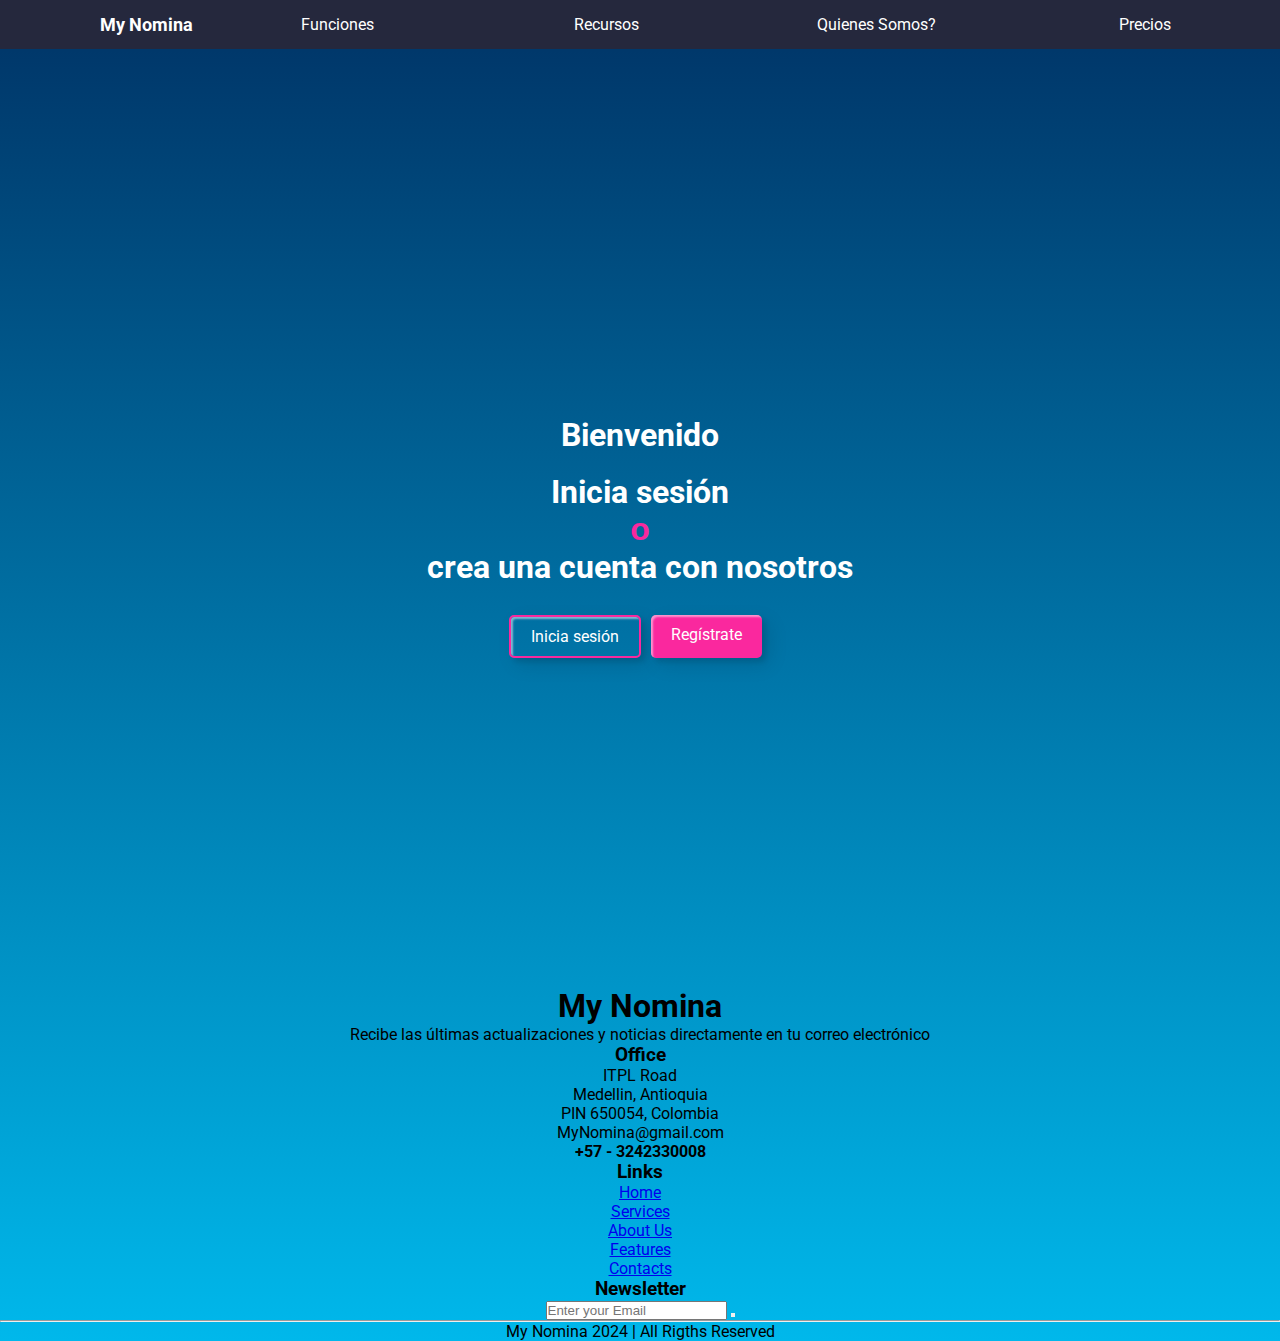
==== index.html @ 73572623 "Anderson" ====
<!DOCTYPE html>
<html>

<head>
  <meta charset="utf-8">
  <title>Bienvenido a Mynomina</title>
  <link href="https://fonts.googleapis.com/css?family=Roboto" rel="stylesheet">
  <script src="https://kit.fontawesome.com/162e2e5f40.js"></script>
  <link rel="stylesheet" href="CSS/styleIndex.css">
  <link rel="stylesheet" href="CSS/calc.css">
  <link rel="stylesheet" href="CSS/footer.css">
  <link rel="stylesheet" href="precios.css">
  
  
</head>

<body>
  <div id="menuContainer" class="menu-container"></div>

  <!-- Start Navigation Bar -->
  <nav class="navbar js-navbar">
    <ul class="menu">
      <div class="logo-container">
        <img class="logoM" src="./imagenes/moneda.png" alt="">
        <p class="text-logo">My Nomina</p>
      </div>
      <li>
        <a class="hasDropdown" href="#">Funciones <i class="fa fa-angle-down"></i></a>

        <ul class="container">
          <div class="container__list">
            <div class="container__listItem">
              <div>Nómina y Seguridad Social</div>
            </div>
            <div class="container__listItem">
              <div>Vinculación</div>
            </div>
            <div class="container__listItem">
              <div>Bienestar Financiero</div>
            </div>
          </div>
        </ul>
      </li>
      <li>
        <a class="hasDropdown" href="#">Recursos<i class="fa fa-angle-down"></i></a>
        <ul class="container has-multi">
          <div class="container__list container__list-multi">
            <div class="container__listItem">
              <div>Blog</div>
            </div>
            <div class="container__listItem">
              <div>Blibioteca</div>
            </div>
            <div class="container__listItem">
              <div>Centro de ayuda</div>
            </div>
        </ul>
      </li>
      <li>
        <a href="quienes_somos.html">Quienes Somos?</a>
      </li>
      <li>
        <a href="index2.html">Precios</a>
      </li>
    </ul>
  </nav>

  <!-- End Navigation Bar -->

  




    <br>
    <br>
    

    <div id="container">
      <h1 class="msjBienvenido">Bienvenido</h1>
      <br>
      <h1 class="msjBienvenido">Inicia sesión</h1>
      <h1 class="msjBienvenido2"> o </h1>
      <h1 class="msjBienvenido">crea una cuenta con nosotros</h1>
      <br>
      <div id="containerBut">
        <a class="link-1" href="./Modelo/login.php">Inicia sesión</a>
        <a class="link-2" href="./Modelo/registro.php">Regístrate</a>

      </div>
    </div>

    <footer>
      <div class="row">
        <div class="col">
          <h1 class="logo2">My Nomina</h1>
          <p>Recibe las últimas actualizaciones y noticias directamente en tu correo electrónico</p>
        </div>
        <div class="col">
          <h3>Office <div class="underline"><span></span></div>
          </h3>
          <p>ITPL Road</p>
          <p>Medellin, Antioquia</p>
          <p>PIN 650054, Colombia</p>
          <p class="email-id">MyNomina@gmail.com</p>
          <h4>+57 - 3242330008</h4>
        </div>
        <div class="col">
          <h3>Links <div class="underline"><span></span></div>
          </h3>
          <ul>
            <li><a href="#">Home</a></li>
            <li><a href="#">Services</a></li>
            <li><a href="#">About Us</a></li>
            <li><a href="#">Features</a></li>
            <li><a href="#">Contacts</a></li>
          </ul>
        </div>
        <div class="col">
          <h3>Newsletter <div class="underline"><span></span></div>
          </h3>
          <form action="">
            <i class="fa-regular fa-envelope"></i>
            <input type="email" placeholder="Enter your Email" required>
            <button type="submit"><i class="fa-solid fa-arrow-right"></i></button>
          </form>
          <div class="social-icons">
            <i class="fa-brands fa-facebook-f"></i>
            <i class="fa-brands fa-twitter"></i>
            <i class="fa-brands fa-whatsapp"></i>
            <i class="fa-brands fa-pinterest"></i>
          </div>
        </div>
      </div>
      <hr>
      <p class="cop">My Nomina 2024 | All Rigths Reserved</p>
    </footer>
  
</body>
<script src="JS/script.js"></script>

</html>
---- CSS/styleIndex.css ----
/* Global Styles */
* {
  margin: 0;
  padding: 0;
  box-sizing: border-box;
}
body {
  margin: 0;
  padding: 0;
  font-family: 'Roboto', sans-serif;
  text-align: center;
  background: linear-gradient(to bottom, #003366, #00b8eb);
}

/* Input Forms */
input[type="text"], input[type="password"] {
  outline: none;
  padding: 20px;
  display: block;
  width: 300px;
  border-radius: 3px;
  border: 1px solid #eee;
  margin: 20px auto;
}
input[type="submit"] {
  padding: 10px;
  color: #fff;
  background: #0098cb;
  width: 320px;
  margin: 20px auto;
  margin-top: 0;
  border: 0;
  border-radius: 3px;
  cursor: pointer;
}
input[type="submit"]:hover {
  background-color: #00b8eb;
}

/* Header */
header {
  border-bottom: 2px solid #eee;
  padding: 20px 0;
  margin-bottom: 10px;
  width: 100%;
  text-align: center;
}
header a {
  text-decoration: none;
  color: #333;
}

/* Mensaje de Bienvenido */
#container {
  display: flex;
  flex-direction: column;
  justify-content: center;
  align-items: center;
  height: 100vh;
  text-align: center;
}
#container .msjBienvenido .msjBienvenido2 {
  font-size: 2rem;
  font-family: "Arial", sans-serif;
}
.msjBienvenido {
  color: #fff;
  font-weight: bold;
}
.msjBienvenido2 {
  font-size: 2rem;
  font-family: "Arial", sans-serif;
  color: #FA289E;
}

/* Botones */
.link-1, .link-2 {
  display: inline-block;
  padding: 10px 20px;
  text-decoration: none;
  border-radius: 5px;
  margin-top: 10px;
  margin-right: 10px;
  box-shadow: inset 2px 2px 2px 0px rgba(255,255,255,.5),
              7px 7px 20px 0px rgba(0,0,0,.1),
              4px 4px 5px 0px rgba(0,0,0,.1);
  outline: none;
}

.link-1 {
  background-color: transparent;
  color: #fff;
  border: 2px solid #FA289E;
}
.link-1:hover {
  background-color: #FA289E;
}

.link-2 {
  background-color: #FA289E;
  border-color: #FA289E;
  color: #fff;
}
.link-2:hover {
  background-color: transparent;
  border: 2px solid #FA289E;
}

#containerBut {
  display: flex;
  justify-content: center;
}

/* Responsive Mensaje Bienvenido y Botones */
@media screen and (max-width: 768px) {
  #container {
    padding: 10px;
    padding-top: 300px;
  }
  .msjBienvenido, .msjBienvenido2 {
    font-size: 1.5rem;
  }
  .link-1, .link-2 {
    margin-bottom: 10px;
  }
}

/* Navbar */
.logo-container {
  display: flex;
  align-items: center;
  margin-top: 0;
}
.logoM {
  width: 80px;
  height: auto;
}
.text-logo {
  font-size: 18px;
  font-weight: bold;
  color: #fff;
  margin-right: 10px;
}

.menu {
  display: flex;
  align-items: center;
  list-style: none;
  margin-left: 20px;
}

.menu li {
  margin-right: 10px;
  margin-left: 10px;
}

.menu a {
  padding: 10px 5px;
  color: #fff;
  text-decoration: none;
}

.navbar {
  width: 100%;
  background-color: #25283d;
  color: #fff;
  top: 0;
  margin: 0;
  padding-top: 0;
}

.navbar .menu {
  display: flex;
  position: relative;
}

.navbar .menu li {
  display: flex;
  flex: 1;
  text-align: center;
  transition: background-color .5s ease;
}

.navbar .menu a {
  display: inline-flex;
  flex: 1;
  justify-content: center;
  padding: 15px;
}

.navbar .menu li:hover {
  background-color: #FA289E;
}

.navbar .menu li:hover .container {
  display: flex;
}

a.hasDropdown:after {
  position: absolute;
  bottom: -16px;
  left: 50%;
  width: 0;
  height: 0;
  transform: translateX(-50%);
  border: 8px solid transparent;
  border-top-color: #25283d;
}

li:hover a.hasDropdown:after {
  content: '';
  border-top-color: #FA289E;
}

/* Single Section Menu */
.container {
  position: absolute;
  z-index: 1;
  top: 100%;
  right: 0;
  left: 0;
  display: none;
  background-color: #fff;
  box-shadow: 0 2px 0 rgba(0, 0, 0, 0.06);
  width: 100%;
  box-sizing: border-box;
  text-align: left;
}

.container__list {
  display: flex;
  padding: 20px;
  flex-wrap: nowrap;  /* Prevent wrapping */
  flex: 1;
}

.container__listItem {
  padding: 10px 30px;
  white-space: nowrap;
  text-overflow: ellipsis;
  overflow: hidden;
  flex: 1;
}

.container__listItem > div {
  cursor: pointer;
  white-space: nowrap;
  text-decoration: none;
  color: #FA289E;
  text-overflow: ellipsis;
}

/* Multiple Section Menu */
.container.has-multi .container__list {
  flex-wrap: nowrap;  /* Prevent wrapping */
}
.container.has-multi .container__listItem {
  flex-basis: auto;
  flex: 1;
}
.container.has-multi .container__list:not(:last-child) {
  border-right: solid 1px #f3f3f3;
}

/* Responsive Menu */
@media only screen and (max-width: 768px) {
  .navbar {
    position: fixed;
    top: 0;
    left: 0;
    width: 100%;
    background-color: #25283d;
    z-index: 1000;
    transition: top 0.3s ease;
  }

  .menu {
    display: flex;
    flex-direction: column;
  }

  .menu li {
    width: 100%;
  }

  .menu a {
    display: block;
    padding: 20px 0;
    text-align: center;
    color: #fff;
  }

  .menu .container {
    position: static;
    display: none;
    flex-direction: column;
    max-height: 0;
    overflow: hidden;
    transition: max-height 0.3s ease;
  }

  .container--is-visible {
    display: flex;
    max-height: 1000px;
  }

  .container__list {
    flex-direction: column;
    flex-wrap: nowrap;
    justify-content: center;
  }

  .container__listItem {
    flex: 0 0 auto;
  }
}
---- CSS/calc.css ----
.calc {
  display: flex;
  position: fixed;
  justify-content: center;
  /* Centra horizontalmente */
  align-items: center;
  /* Centra verticalmente */
  flex-direction: column;
  /* Alinea los elementos en columna */
  border: 1px solid #ccc;
  /* Agrega un borde */
  border-radius: 10px;
  /* Agrega bordes redondeados */
  max-width: 300px;
  /* Define un ancho máximo */
  margin-top: 10px;
  padding-top: 5px;
  margin-left: 42%;
  font-weight: bold;
  box-shadow: 5px 5px 10px rgba(0, 0, 0, 0.5);
}
.calk{
  display: flex;
  justify-content: center;
  margin-bottom: 20px;
  margin-left: 50px;
}
#formulario {
  background-color: #f2f2f2;
  padding: 20px 40px;
  border-radius: 10px;
  width: 290px;
  box-shadow: 0 0 10px rgba(0, 0, 0, 0.1);
}

label {
  display: block;
}

.calc input[type="date"],
.calc input[type="number"] {
  width: 100%;
  /* Ocupa todo el ancho disponible */
  margin-bottom: 5px;
  /* Agrega espacio inferior */
  padding: 2px;
  /* Agrega relleno */
  border-radius: 5px;
  /* Agrega bordes redondeados */
  border: 1px solid #ccc;
  /* Agrega un borde */
}

.btn-cal {
  display: flex;
  align-items: center;
  /*centra horizontalmente*/
  padding: 10px 20px;
  /* Ajusta el relleno */
  border: none;
  /* Elimina el borde */
  background-color: #FA289E;
  margin-left: 20px;/*margen hacia la derecha*/
  margin-top: 20px;
  /* Color de fondo */
  color: #fff;
  /* Color de texto */
  border-radius: 5px;
  /* Agrega bordes redondeados */
  cursor: pointer;
  /* Cambia el cursor*/
  box-shadow:inset 2px 2px 2px 0px rgba(255,255,255,.5),
   7px 7px 20px 0px rgba(0,0,0,.1),
   4px 4px 5px 0px rgba(0,0,0,.1)
}

.btn-cal:hover {
  background-color: transparent; /* Cambio a fondo transparente */
  border: 2px solid #FA289E; /* Añade el estilo de borde */
  color: #FA289E;
  box-shadow:inset 2px 2px 2px 0px rgba(255,255,255,.5),
   7px 7px 20px 0px rgba(0,0,0,.1),
   4px 4px 5px 0px rgba(0,0,0,.1)
}

#resultado {
  margin-top: 20px;
  font-weight: bold;
}

.links {
  text-decoration: none;
  color: #ccc;
}

.calc {
  display: flex;
  flex-direction: column;
  align-items: center;
}

label {
  display: block;
  /* Hace que las etiquetas sean bloques */
  margin-bottom: 5px;
  /* Agrega espacio inferior */
}

#formulario {
  margin-bottom: 20px;
}

#resultados {
  border: 1px solid #ccc;
  border-radius: 5px;
  padding: 10px;
}

#tablaResultados {
  width: 100%;
}

#tablaResultados th,
#tablaResultados td {
  border: 1px solid #ccc;
  padding: 8px;
  text-align: center;
}

#tablaResultados th {
  background-color: #f2f2f2;
}
@media screen and (max-width: 768px) {
 .calc{
  margin-top: 80px;
  font-size: 12px; /* Tamaño de fuente más pequeño para dispositivos pequeños */
  right: 100px;
 }
}
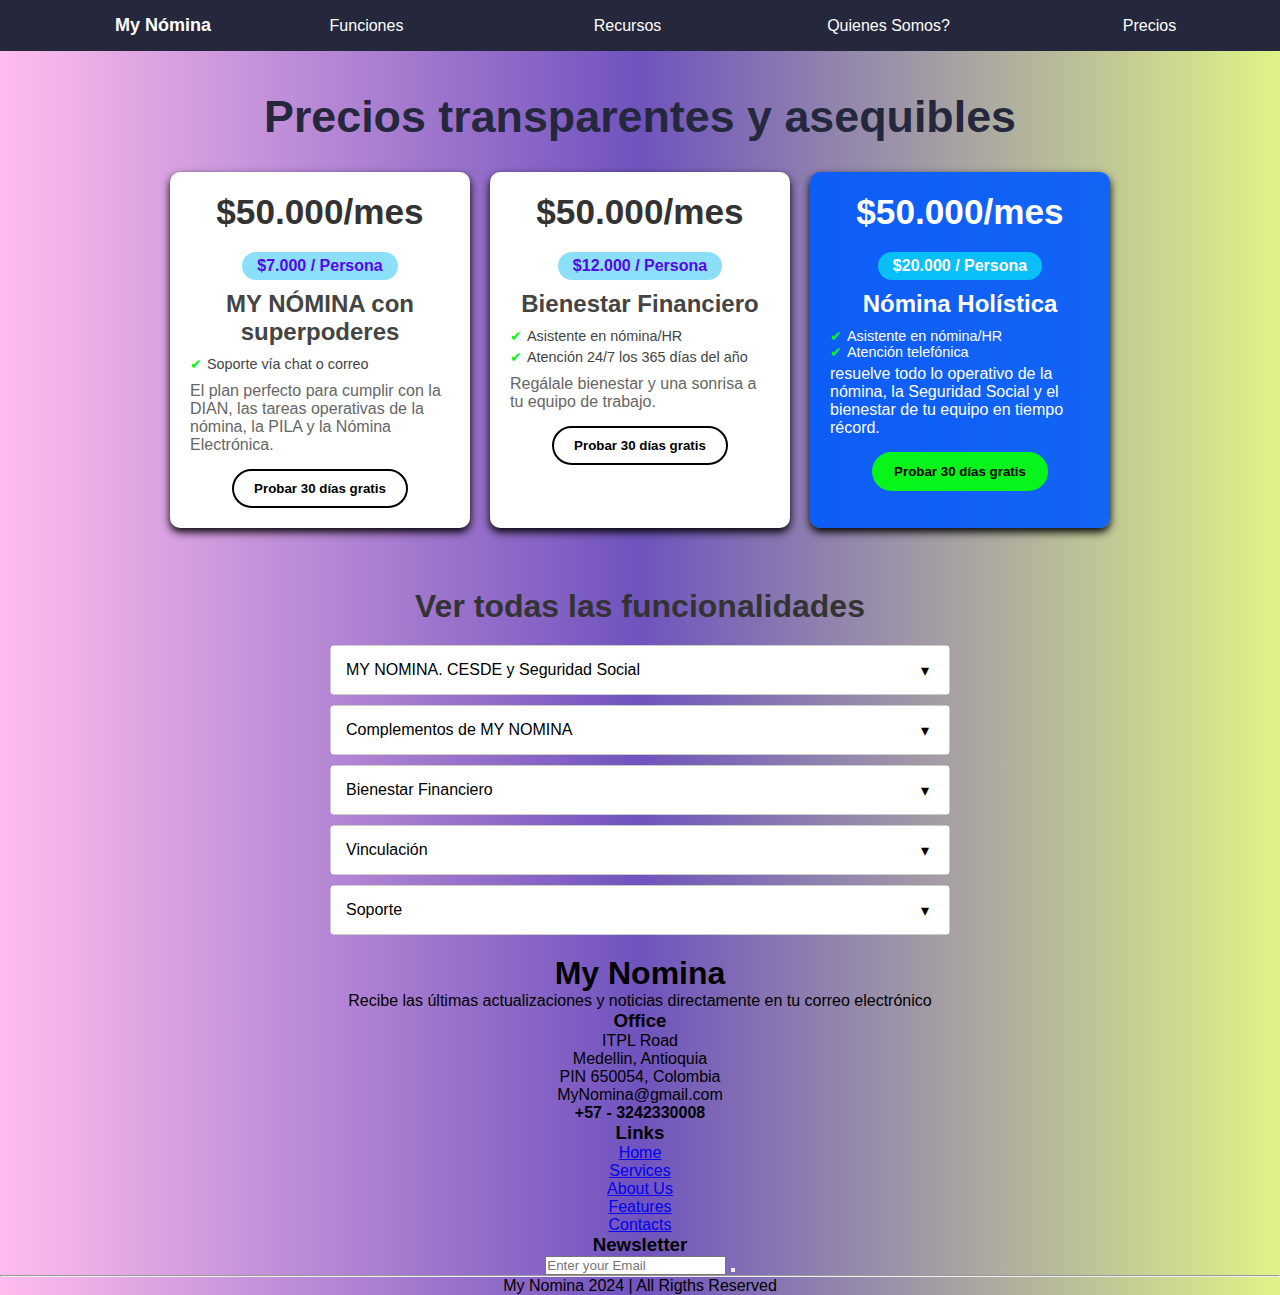
==== commit 945fc900: "EDWARD" ====
--- a/index.html
+++ b/index.html
@@ -1,30 +1,29 @@
-
-
 <!DOCTYPE html>
-<html>
+<html lang="es">
 
 <head>
-  <meta charset="utf-8">
-  <title>Bienvenido a Mynomina</title>
-  <link href="https://fonts.googleapis.com/css?family=Roboto" rel="stylesheet">
-  <script src="https://kit.fontawesome.com/162e2e5f40.js"></script>
+  <meta charset="UTF-8">
+  <meta name="viewport" content="width=device-width, initial-scale=1.0">
+  <title>Precios Transparentes</title>
   <link rel="stylesheet" href="CSS/styleIndex.css">
-  <link rel="stylesheet" href="CSS/calc.css">
+  <link rel="stylesheet" href="precios.css">
   <link rel="stylesheet" href="CSS/footer.css">
-  <link rel="stylesheet" href="precios.css">
-  
-  
+
+
 </head>
 
 <body>
-  <div id="menuContainer" class="menu-container"></div>
-
+  <div class="hamburger">
+    <div class="_layer -top"></div>
+    <div class="_layer -mid"></div>
+    <div class="_layer -bottom"></div>
+  </div>
   <!-- Start Navigation Bar -->
   <nav class="navbar js-navbar">
     <ul class="menu">
       <div class="logo-container">
         <img class="logoM" src="./imagenes/moneda.png" alt="">
-        <p class="text-logo">My Nomina</p>
+        <p class="text-logo"><a href="index.php">My Nómina</a></p>
       </div>
       <li>
         <a class="hasDropdown" href="#">Funciones <i class="fa fa-angle-down"></i></a>
@@ -62,83 +61,203 @@
         <a href="quienes_somos.html">Quienes Somos?</a>
       </li>
       <li>
-        <a href="index2.html">Precios</a>
+        <a href="index.html">Precios</a>
       </li>
     </ul>
   </nav>
-
+  <!-- JavaScript para alternar el menú lateral -->
+  <script>
+    document.addEventListener('DOMContentLoaded', function() {
+      function toggleMenu(event) {
+        // Alternar la clase 'is-active' en el botón de hamburguesa
+        this.classList.toggle('is-active');
+        // Alternar la clase 'is_active' en el menú de navegación
+        document.querySelector(".navbar").classList.toggle("is_active");
+        // Evitar el comportamiento predeterminado del enlace
+        event.preventDefault();
+      }
+  
+      // Obtener el botón de hamburguesa por su clase
+      var menuButton = document.querySelector('.hamburger');
+  
+      // Verificar si el botón de hamburguesa existe antes de agregar un event listener
+      if (menuButton) {
+        // Agregar un event listener para alternar el menú al hacer clic en el botón de hamburguesa
+        menuButton.addEventListener('click', toggleMenu);
+      }
+  
+      const menuItems = document.querySelectorAll('.menu li a.hasDropdown');
+  
+      menuItems.forEach(item => {
+        item.addEventListener('click', function(e) {
+          e.preventDefault();
+          const submenu = this.nextElementSibling;
+          if (window.innerWidth <= 768) { // Verifica el ancho de la pantalla
+            if (submenu.classList.contains('container--is-visible')) {
+              submenu.classList.remove('container--is-visible');
+              // Rotar la flecha hacia arriba cuando el submenú se oculta
+              this.querySelector('i').classList.remove('rotate-down');
+            } else {
+              // Cierra otros submenús abiertos
+              document.querySelectorAll('.container.container--is-visible').forEach(openSubmenu => {
+                openSubmenu.classList.remove('container--is-visible');
+                // Rotar la flecha hacia arriba cuando se cierran otros submenús
+                openSubmenu.previousElementSibling.querySelector('i').classList.remove('rotate-down');
+              });
+              submenu.classList.add('container--is-visible');
+              // Rotar la flecha hacia arriba cuando el submenú se muestra
+              this.querySelector('i').classList.add('rotate-down');
+            }
+          }
+        });
+      });
+    });
+  </script>
+  
   <!-- End Navigation Bar -->
-
-  
-
-
-
-
-    <br>
-    <br>
-    
-
-    <div id="container">
-      <h1 class="msjBienvenido">Bienvenido</h1>
-      <br>
-      <h1 class="msjBienvenido">Inicia sesión</h1>
-      <h1 class="msjBienvenido2"> o </h1>
-      <h1 class="msjBienvenido">crea una cuenta con nosotros</h1>
-      <br>
-      <div id="containerBut">
-        <a class="link-1" href="./Modelo/login.php">Inicia sesión</a>
-        <a class="link-2" href="./Modelo/registro.php">Regístrate</a>
-
+  <section class="pricing-section">
+    <h1 class="title">Precios transparentes y asequibles</h1>
+    <div class="card-container">
+      <div class="price-card">
+        <p class="price">$50.000/mes</p>
+        <div class="per-person">$7.000 / Persona</div>
+        <p class="description">MY NÓMINA con superpoderes</p>
+        <ul class="features-list">
+          <li><span class="checkmark">✔</span>Soporte vía chat o correo</li>
+        </ul>
+        <p class="detail-text">El plan perfecto para cumplir con la DIAN, las tareas operativas de la nómina, la PILA y
+          la Nómina Electrónica.</p>
+        <button class="trial-button">Probar 30 días gratis</button>
+      </div>
+      <div class="price-card">
+        <p class="price">$50.000/mes</p>
+        <div class="per-person">$12.000 / Persona</div>
+        <p class="description">Bienestar Financiero</p>
+        <ul class="features-list">
+          <li><span class="checkmark">✔</span>Asistente en nómina/HR</li>
+          <li><span class="checkmark">✔</span>Atención 24/7 los 365 días del año</li>
+        </ul>
+        <p class="detail-text">Regálale bienestar y una sonrisa a tu equipo de trabajo.</p>
+        <button class="trial-button">Probar 30 días gratis</button>
+      </div>
+
+      <div class="price-card highlighted">
+        <p class="priceDos">$50.000/mes</p>
+        <div class="per-personDos">$20.000 / Persona</div>
+        <p class="descriptionDos">Nómina Holística</p>
+        <ul class="features-listDos">
+          <li><span class="checkmarkDos">✔</span>Asistente en nómina/HR</li>
+          <li><span class="checkmarkDos">✔</span>Atención telefónica</li>
+        </ul>
+        <p class="detail-textDos">resuelve todo lo operativo de la nómina, la Seguridad Social y el bienestar de tu
+          equipo en tiempo récord.</p>
+        <button class="trial-buttonDos">Probar 30 días gratis</button>
       </div>
     </div>
-
-    <footer>
-      <div class="row">
-        <div class="col">
-          <h1 class="logo2">My Nomina</h1>
-          <p>Recibe las últimas actualizaciones y noticias directamente en tu correo electrónico</p>
-        </div>
-        <div class="col">
-          <h3>Office <div class="underline"><span></span></div>
-          </h3>
-          <p>ITPL Road</p>
-          <p>Medellin, Antioquia</p>
-          <p>PIN 650054, Colombia</p>
-          <p class="email-id">MyNomina@gmail.com</p>
-          <h4>+57 - 3242330008</h4>
-        </div>
-        <div class="col">
-          <h3>Links <div class="underline"><span></span></div>
-          </h3>
-          <ul>
-            <li><a href="#">Home</a></li>
-            <li><a href="#">Services</a></li>
-            <li><a href="#">About Us</a></li>
-            <li><a href="#">Features</a></li>
-            <li><a href="#">Contacts</a></li>
-          </ul>
-        </div>
-        <div class="col">
-          <h3>Newsletter <div class="underline"><span></span></div>
-          </h3>
-          <form action="">
-            <i class="fa-regular fa-envelope"></i>
-            <input type="email" placeholder="Enter your Email" required>
-            <button type="submit"><i class="fa-solid fa-arrow-right"></i></button>
-          </form>
-          <div class="social-icons">
-            <i class="fa-brands fa-facebook-f"></i>
-            <i class="fa-brands fa-twitter"></i>
-            <i class="fa-brands fa-whatsapp"></i>
-            <i class="fa-brands fa-pinterest"></i>
-          </div>
-        </div>
-      </div>
-      <hr>
-      <p class="cop">My Nomina 2024 | All Rigths Reserved</p>
-    </footer>
-  
+  </section>
+
+  <section class="functionalities-section">
+    <h2 class="functionalities-title">Ver todas las funcionalidades</h2>
+    <div class="accordion">
+      <div class="accordion-item">
+        <button class="accordion-button">
+          MY NOMINA. CESDE y Seguridad Social
+          <span class="arrow">&#9662;</span>
+        </button>
+        <div class="accordion-content">
+          <p>Descripción detallada sobre Nómina y Seguridad Social, incluyendo gestión y procesamiento efectivo dentro
+            de la plataforma.</p>
+        </div>
+      </div>
+      <div class="accordion-item">
+        <button class="accordion-button">
+          Complementos de MY NOMINA
+          <span class="arrow">&#9662;</span>
+        </button>
+        <div class="accordion-content">
+          <p>Descripción detallada sobre Complementos de Nómina, incluyendo beneficios adicionales y manejo de bonos y
+            deducciones.</p>
+        </div>
+      </div>
+      <div class="accordion-item">
+        <button class="accordion-button">
+          Bienestar Financiero
+          <span class="arrow">&#9662;</span>
+        </button>
+        <div class="accordion-content">
+          <p>Descripción detallada sobre Bienestar Financiero, enfocándose en el bienestar de los empleados a través de
+            gestiones financieras transparentes.</p>
+        </div>
+      </div>
+      <div class="accordion-item">
+        <button class="accordion-button">
+          Vinculación
+          <span class="arrow">&#9662;</span>
+        </button>
+        <div class="accordion-content">
+          <p>Descripción detallada sobre Vinculación, abordando procesos de incorporación y adaptación de nuevos
+            empleados a la empresa.</p>
+        </div>
+      </div>
+      <div class="accordion-item">
+        <button class="accordion-button">
+          Soporte
+          <span class="arrow">&#9662;</span>
+        </button>
+        <div class="accordion-content">
+          <p>Descripción detallada sobre Soporte, ofreciendo ayuda y asistencia continua para garantizar la operatividad
+            sin interrupciones de los servicios de nómina.</p>
+        </div>
+      </div>
+    </div>
+  </section>
+
+  <footer>
+    <div class="row">
+      <div class="col">
+        <h1 class="logo2">My Nomina</h1>
+        <p>Recibe las últimas actualizaciones y noticias directamente en tu correo electrónico</p>
+      </div>
+      <div class="col">
+        <h3>Office <div class="underline"><span></span></div>
+        </h3>
+        <p>ITPL Road</p>
+        <p>Medellin, Antioquia</p>
+        <p>PIN 650054, Colombia</p>
+        <p class="email-id">MyNomina@gmail.com</p>
+        <h4>+57 - 3242330008</h4>
+      </div>
+      <div class="col">
+        <h3>Links <div class="underline"><span></span></div>
+        </h3>
+        <ul>
+          <li><a href="#">Home</a></li>
+          <li><a href="#">Services</a></li>
+          <li><a href="#">About Us</a></li>
+          <li><a href="#">Features</a></li>
+          <li><a href="#">Contacts</a></li>
+        </ul>
+      </div>
+      <div class="col">
+        <h3>Newsletter <div class="underline"><span></span></div>
+        </h3>
+        <form action="">
+          <i class="fa-regular fa-envelope"></i>
+          <input type="email" placeholder="Enter your Email" required>
+          <button type="submit"><i class="fa-solid fa-arrow-right"></i></button>
+        </form>
+        <div class="social-icons">
+          <i class="fa-brands fa-facebook-f"></i>
+          <i class="fa-brands fa-twitter"></i>
+          <i class="fa-brands fa-whatsapp"></i>
+          <i class="fa-brands fa-pinterest"></i>
+        </div>
+      </div>
+    </div>
+    <hr>
+    <p class="cop">My Nomina 2024 | All Rigths Reserved</p>
+  </footer>
+
 </body>
-<script src="JS/script.js"></script>
-
+<script src="https://kit.fontawesome.com/162e2e5f40.js"></script>
 </html>--- a/CSS/styleIndex.css
+++ b/CSS/styleIndex.css
@@ -4,6 +4,7 @@
   padding: 0;
   box-sizing: border-box;
 }
+
 body {
   margin: 0;
   padding: 0;
@@ -13,7 +14,8 @@
 }
 
 /* Input Forms */
-input[type="text"], input[type="password"] {
+input[type="text"],
+input[type="password"] {
   outline: none;
   padding: 20px;
   display: block;
@@ -22,6 +24,7 @@
   border: 1px solid #eee;
   margin: 20px auto;
 }
+
 input[type="submit"] {
   padding: 10px;
   color: #fff;
@@ -33,6 +36,7 @@
   border-radius: 3px;
   cursor: pointer;
 }
+
 input[type="submit"]:hover {
   background-color: #00b8eb;
 }
@@ -45,6 +49,7 @@
   width: 100%;
   text-align: center;
 }
+
 header a {
   text-decoration: none;
   color: #333;
@@ -59,14 +64,17 @@
   height: 100vh;
   text-align: center;
 }
+
 #container .msjBienvenido .msjBienvenido2 {
   font-size: 2rem;
   font-family: "Arial", sans-serif;
 }
+
 .msjBienvenido {
   color: #fff;
   font-weight: bold;
 }
+
 .msjBienvenido2 {
   font-size: 2rem;
   font-family: "Arial", sans-serif;
@@ -74,16 +82,17 @@
 }
 
 /* Botones */
-.link-1, .link-2 {
+.link-1,
+.link-2 {
   display: inline-block;
   padding: 10px 20px;
   text-decoration: none;
   border-radius: 5px;
   margin-top: 10px;
   margin-right: 10px;
-  box-shadow: inset 2px 2px 2px 0px rgba(255,255,255,.5),
-              7px 7px 20px 0px rgba(0,0,0,.1),
-              4px 4px 5px 0px rgba(0,0,0,.1);
+  box-shadow: inset 2px 2px 2px 0px rgba(255, 255, 255, .5),
+    7px 7px 20px 0px rgba(0, 0, 0, .1),
+    4px 4px 5px 0px rgba(0, 0, 0, .1);
   outline: none;
 }
 
@@ -92,6 +101,7 @@
   color: #fff;
   border: 2px solid #FA289E;
 }
+
 .link-1:hover {
   background-color: #FA289E;
 }
@@ -101,6 +111,7 @@
   border-color: #FA289E;
   color: #fff;
 }
+
 .link-2:hover {
   background-color: transparent;
   border: 2px solid #FA289E;
@@ -117,10 +128,14 @@
     padding: 10px;
     padding-top: 300px;
   }
-  .msjBienvenido, .msjBienvenido2 {
+
+  .msjBienvenido,
+  .msjBienvenido2 {
     font-size: 1.5rem;
   }
-  .link-1, .link-2 {
+
+  .link-1,
+  .link-2 {
     margin-bottom: 10px;
   }
 }
@@ -131,10 +146,12 @@
   align-items: center;
   margin-top: 0;
 }
+
 .logoM {
   width: 80px;
   height: auto;
 }
+
 .text-logo {
   font-size: 18px;
   font-weight: bold;
@@ -230,7 +247,8 @@
 .container__list {
   display: flex;
   padding: 20px;
-  flex-wrap: nowrap;  /* Prevent wrapping */
+  flex-wrap: nowrap;
+  /* Prevent wrapping */
   flex: 1;
 }
 
@@ -242,7 +260,7 @@
   flex: 1;
 }
 
-.container__listItem > div {
+.container__listItem>div {
   cursor: pointer;
   white-space: nowrap;
   text-decoration: none;
@@ -252,65 +270,170 @@
 
 /* Multiple Section Menu */
 .container.has-multi .container__list {
-  flex-wrap: nowrap;  /* Prevent wrapping */
-}
+  flex-wrap: nowrap;
+  /* Prevent wrapping */
+}
+
 .container.has-multi .container__listItem {
   flex-basis: auto;
   flex: 1;
 }
+
 .container.has-multi .container__list:not(:last-child) {
   border-right: solid 1px #f3f3f3;
 }
 
 /* Responsive Menu */
 @media only screen and (max-width: 768px) {
+  .navbar.is_active {
+    transform: translate3d(0px, 0px, 0px);
+    width: 100%;
+    /* El menú ocupa todo el ancho en dispositivos pequeños */
+    transition: none;
+    /* Desactiva la transición en pantallas pequeñas */
+    display: block;
+  }
+
   .navbar {
+    display: none;
+    bottom: 0;
+    height: 50%;
+    left: 0;
+    overflow-y: hidden; 
     position: fixed;
     top: 0;
-    left: 0;
-    width: 100%;
-    background-color: #25283d;
-    z-index: 1000;
-    transition: top 0.3s ease;
+    transform: translate3d(0px, -100%, 0px);
+    transition: transform 0.35s cubic-bezier(0.05, 1.04, 0.72, 0.98) 0s;
+    z-index: 1001;
   }
 
   .menu {
     display: flex;
     flex-direction: column;
   }
-
+  
   .menu li {
-    width: 100%;
-  }
-
+    width: 90%;
+    display: block;
+    
+  }
+  
   .menu a {
-    display: block;
     padding: 20px 0;
     text-align: center;
     color: #fff;
   }
-
+  
   .menu .container {
     position: static;
-    display: none;
     flex-direction: column;
     max-height: 0;
     overflow: hidden;
     transition: max-height 0.3s ease;
   }
-
+  
   .container--is-visible {
-    display: flex;
     max-height: 1000px;
   }
-
+  
   .container__list {
     flex-direction: column;
     flex-wrap: nowrap;
     justify-content: center;
   }
-
+  
   .container__listItem {
     flex: 0 0 auto;
   }
-}
+  .container__listItem:hover{
+    background: #25283d;
+    color: #fff;
+    cursor: pointer;
+  }
+  
+  .menu li .container.container--is-visible {
+    max-height: 1000px; 
+  }
+  .rotate-down {
+    transform: rotate(180deg); /* Rotar la flecha hacia abajo */
+    transition: transform 0.3s ease; /* Agregar una transición suave */
+  }
+  
+}
+
+/*HAMBURGUESA*/
+.hamburger {
+  display: none;
+  position: fixed;
+  background-color: transparent;
+  left: 15px;
+  top: 25px;
+  height: 30px;
+  width: 30px;
+  padding: 20px 20px;
+  -webkit-transform: translate3d(0, 0, 0);
+  transform: translate3d(0, 0, 0);
+  -webkit-transition: -webkit-transform 0.25s cubic-bezier(0.05, 1.04, 0.72, 0.98);
+  transition: transform 0.25s cubic-bezier(0.05, 1.04, 0.72, 0.98);
+  z-index: 1002;
+  cursor: pointer;
+  -webkit-user-select: none;
+  -moz-user-select: none;
+  -ms-user-select: none;
+  user-select: none
+}
+
+.hamburger.is-active {
+  background-color: none;
+}
+
+._layer {
+  background: #333333;
+  margin-bottom: 4px;
+  border-radius: 2px;
+  width: 28px;
+  height: 4px;
+  opacity: 1;
+  -webkit-transform: translate3d(0, 0, 0);
+  transform: translate3d(0, 0, 0);
+  -webkit-transition: all 0.25s cubic-bezier(0.05, 1.04, 0.72, 0.98);
+  transition: all 0.25s cubic-bezier(0.05, 1.04, 0.72, 0.98);
+}
+
+.hamburger:hover .-top {
+  -webkit-transform: translateY(-100%);
+  -ms-transform: translateY(-100%);
+  transform: translateY(-100%);
+}
+
+.hamburger:hover .-bottom {
+  -webkit-transform: translateY(100%);
+  -ms-transform: translateY(100%);
+  transform: translateY(100%);
+}
+
+.hamburger.is-active .-top {
+  -webkit-transform: translateY(200%) rotate(45deg) !important;
+  -ms-transform: translateY(200%) rotate(45deg) !important;
+  transform: translateY(200%) rotate(45deg) !important;
+}
+
+.hamburger.is-active .-mid {
+  opacity: 0;
+}
+
+.hamburger.is-active .-bottom {
+  -webkit-transform: translateY(-200%) rotate(135deg) !important;
+  -ms-transform: translateY(-200%) rotate(135deg) !important;
+  transform: translateY(-200%) rotate(135deg) !important;
+}
+
+@media screen and (max-width: 768px) {
+  .hamburger {
+    display: block;
+  }
+
+  ._layer {
+    background: #FA289E;
+  }
+}--- a/precios.css
+++ b/precios.css
@@ -0,0 +1,291 @@
+body {
+    font-family: Arial, sans-serif;
+    background: linear-gradient(to right, #ffbded, #7053be, #dff387);
+    margin: 0;
+    padding: 0;
+}
+
+.pricing-section {
+    text-align: center;
+    padding: 40px 20px;
+}
+
+.title {
+    color: #25283d;
+    font-size: 2.8em;
+    margin-bottom: 30px;
+}
+
+.card-container {
+    display: flex;
+    justify-content: center;
+    flex-wrap: wrap;
+    gap: 20px;
+}
+
+.price-card {
+    background-color: #ffffff;
+    border-radius: 10px;
+    box-shadow: 0 4px 8px rgba(0,0,0,1);
+    padding: 20px;
+    width: 300px;
+    min-height: 300px;
+    text-align: center;
+}
+/* CARTA DE PRECIO RECOMENDADO*/
+.price-card.highlighted {
+    background-color: #0059ffe7;
+    
+}
+.priceDos{
+    font-size: 2.2em;
+    color: #fff;
+    font-weight: bold;
+    margin-bottom: 10px;
+}
+
+.per-personDos{
+    background-color: #09bff7;
+    border-radius: 50px;
+    font-weight: bold;
+    display: inline-block;
+    padding: 5px 15px;
+    margin: 10px 0;
+    color: #fff;
+}
+
+.descriptionDos{
+    font-size: 1.5em;
+    font-weight: bold;
+    color: #fff;
+    margin-bottom: 10px;
+}
+
+.detail-textDos{
+    font-size: 1em;
+    color: #fff;
+    margin-bottom: 15px;
+    text-align: start;
+}
+
+.features-listDos{
+    list-style: none;
+    padding: 0;
+    text-align: left;
+    margin-bottom: 10px;
+}
+
+.features-listDos{
+    margin-bottom: 5px;
+    font-size: 0.9em;
+    color: #fff;
+}
+
+.checkmarkDos{
+    color: rgb(7, 245, 26);
+    margin-right: 5px;
+}
+.trial-buttonDos{
+    background-color: rgb(7, 245, 26);
+    border: 2px solid rgb(7, 245, 26);
+    color: black;
+    font-weight: bold;
+    padding: 10px 20px;
+    border-radius: 25px;
+    transition: background-color 0.3s, color 0.3s;
+    display: inline-block;
+    width: auto;
+}
+
+.trial-buttonDos:hover {
+    background-color: #fff;
+    color: black;
+    border: 2px solid #fff;
+}
+/*FIN CARTA DE PRECIO RECOMENDADO*/
+
+
+.price{
+    font-size: 2.2em;
+    color: #333;
+    font-weight: bold;
+    margin-bottom: 10px;
+}
+
+.per-person {
+    background-color: #8bdff8;
+    border-radius: 50px;
+    font-weight: bold;
+    display: inline-block;
+    padding: 5px 15px;
+    margin: 10px 0;
+    color: #5705f0;
+}
+
+.description {
+    font-size: 1.5em;
+    font-weight: bold;
+    color: #444;
+    margin-bottom: 10px;
+}
+
+.detail-text {
+    font-size: 1em;
+    color: #666;
+    margin-bottom: 15px;
+    text-align: start;
+}
+
+.features-list {
+    list-style: none;
+    padding: 0;
+    text-align: left;
+    margin-bottom: 10px;
+}
+
+.features-list li {
+    margin-bottom: 5px;
+    font-size: 0.9em;
+    color: #444;
+}
+
+.checkmark {
+    color: rgb(7, 245, 26);
+    margin-right: 5px;
+}
+
+.trial-button {
+    background-color: #ffffff;
+    border: 2px solid black;
+    color: black;
+    font-weight: bold;
+    padding: 10px 20px;
+    border-radius: 25px;
+    transition: background-color 0.3s, color 0.3s;
+    display: inline-block;
+    width: auto;
+}
+
+.trial-button:hover {
+    background-color: rgb(7, 245, 26);
+    color: black;
+    border: 2px solid rgb(7, 245, 26);
+}
+
+
+@media (max-width: 768px) {
+    .card-container {
+        flex-direction: column;
+    }
+
+    .price-card {
+        width: 100%;
+    }
+}
+
+
+.functionalities-section {
+    padding: 20px;
+    text-align: center;
+}
+
+.functionalities-title {
+    font-size: 2em;
+    color: #333;
+    margin-bottom: 20px;
+}
+
+.accordion {
+    width: 50%;
+    margin: auto;
+}
+
+.accordion-item {
+    background-color: #fff;
+    border: 1px solid #ccc;
+    border-radius: 5px;
+    margin-top: 10px;
+    position: relative;
+}
+
+.accordion-button {
+    background-color: #ffffff;
+    border: none;
+    outline: none;
+    width: 100%;
+    padding: 15px;
+    text-align: left;
+    font-size: 16px;
+    cursor: pointer;
+    position: relative;
+}
+
+.arrow {
+    position: absolute;
+    right: 20px;
+    transition: transform 0.3s ease;
+}
+
+.accordion-button.active .arrow {
+    transform: rotate(-180deg);
+}
+
+.accordion-content {
+    overflow: hidden;
+    max-height: 0;
+    transition: max-height 0.5s ease-out;
+    padding: 0 15px;
+}
+
+
+.accordion-button:hover, .accordion-button.active {
+    background-color: #f3f3f3;
+}
+
+.accordion-content {
+    overflow: hidden;
+    max-height: 0;
+    transition: max-height 0.5s ease-out;
+    padding: 0 15px;
+}
+
+
+/*FOOTER*/
+.footer {
+    background-color: #000;
+    color: #fff;
+    padding: 40px 10%;
+    font-size: 16px;
+}
+
+.footer-container {
+    display: flex;
+    justify-content: space-between;
+    align-items: flex-start;
+    flex-wrap: wrap;
+}
+
+.footer-section h3, .footer-section h4 {
+    margin: 0 0 10px;
+}
+
+.footer-section p, .footer-section a {
+    display: block;
+    margin-bottom: 5px;
+    color: white;
+    text-decoration: none;
+}
+
+.footer-section a:hover {
+    text-decoration: underline;
+}
+
+@media (max-width: 768px) {
+    .footer-container {
+        flex-direction: column;
+    }
+
+    .footer-section {
+        margin-bottom: 20px;
+    }
+}
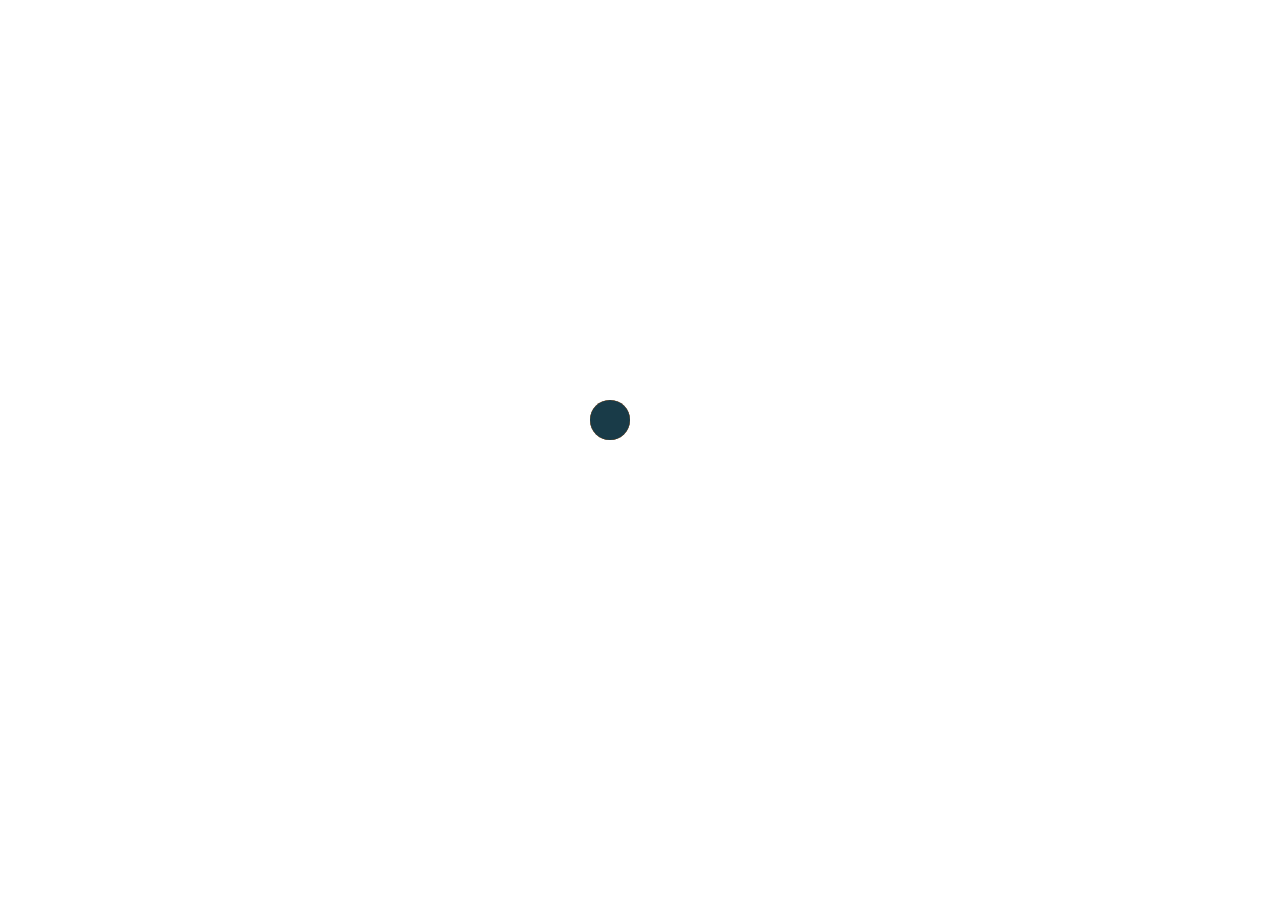
==== commit ea1d5798: "EDWARD" ====
--- a/index.html
+++ b/index.html
@@ -1,263 +1,221 @@
 <!DOCTYPE html>
-<html lang="es">
+<html>
 
 <head>
-  <meta charset="UTF-8">
-  <meta name="viewport" content="width=device-width, initial-scale=1.0">
-  <title>Precios Transparentes</title>
+  <meta charset="utf-8" lang="Es">
+  <title>Bienvenido a Mynómina</title>
+  <link href="https://fonts.googleapis.com/css?family=Roboto" rel="stylesheet">
+  <script src="https://kit.fontawesome.com/162e2e5f40.js"></script>
   <link rel="stylesheet" href="CSS/styleIndex.css">
+  <link rel="stylesheet" href="CSS/calc.css">
+  <link rel="stylesheet" href="CSS/footer.css">
   <link rel="stylesheet" href="precios.css">
-  <link rel="stylesheet" href="CSS/footer.css">
-
-
+  <link rel="stylesheet" href="./CSS2/load.css">
+
+  <style>
+    /* Estilos para ocultar solo el contenido principal */
+    #main-content{
+      display: none;
+    }
+  </style>
 </head>
 
 <body>
-  <div class="hamburger">
-    <div class="_layer -top"></div>
-    <div class="_layer -mid"></div>
-    <div class="_layer -bottom"></div>
+  <!--CARGA-->
+  <div class="load">
+    <hr />
+    <hr />
+    <hr />
+    <hr />
   </div>
-  <!-- Start Navigation Bar -->
-  <nav class="navbar js-navbar">
-    <ul class="menu">
-      <div class="logo-container">
-        <img class="logoM" src="./imagenes/moneda.png" alt="">
-        <p class="text-logo"><a href="index.php">My Nómina</a></p>
-      </div>
-      <li>
-        <a class="hasDropdown" href="#">Funciones <i class="fa fa-angle-down"></i></a>
-
-        <ul class="container">
-          <div class="container__list">
-            <div class="container__listItem">
-              <div>Nómina y Seguridad Social</div>
+
+
+  <div id="main-content">
+    <!--MENU HAMRGUESA-->
+    <div class="hamburger">
+      <div class="_layer -top"></div>
+      <div class="_layer -mid"></div>
+      <div class="_layer -bottom"></div>
+    </div>
+
+
+    <!-- Start Navigation Bar -->
+    <nav class="navbar js-navbar">
+      <ul class="menu">
+        <div class="logo-container">
+          <img class="logoM" src="./imagenes/moneda.png" alt="">
+
+          <p class="text-logo"><a>My Nómina</a></p>
+        </div>
+        <li>
+          <a class="hasDropdown" href="#">Funciones <i class="fa fa-angle-down"></i></a>
+
+          <ul class="container">
+            <div class="container__list">
+              <div class="container__listItem">
+                <div>Nómina y Seguridad Social</div>
+              </div>
+              <div class="container__listItem">
+                <div>Vinculación</div>
+              </div>
+              <div class="container__listItem">
+                <div>Bienestar Financiero</div>
+              </div>
             </div>
-            <div class="container__listItem">
-              <div>Vinculación</div>
-            </div>
-            <div class="container__listItem">
-              <div>Bienestar Financiero</div>
-            </div>
-          </div>
-        </ul>
-      </li>
-      <li>
-        <a class="hasDropdown" href="#">Recursos<i class="fa fa-angle-down"></i></a>
-        <ul class="container has-multi">
-          <div class="container__list container__list-multi">
-            <div class="container__listItem">
-              <div>Blog</div>
-            </div>
-            <div class="container__listItem">
-              <div>Blibioteca</div>
-            </div>
-            <div class="container__listItem">
-              <div>Centro de ayuda</div>
-            </div>
-        </ul>
-      </li>
-      <li>
-        <a href="quienes_somos.html">Quienes Somos?</a>
-      </li>
-      <li>
-        <a href="index.html">Precios</a>
-      </li>
-    </ul>
-  </nav>
-  <!-- JavaScript para alternar el menú lateral -->
-  <script>
-    document.addEventListener('DOMContentLoaded', function() {
-      function toggleMenu(event) {
-        // Alternar la clase 'is-active' en el botón de hamburguesa
-        this.classList.toggle('is-active');
-        // Alternar la clase 'is_active' en el menú de navegación
-        document.querySelector(".navbar").classList.toggle("is_active");
-        // Evitar el comportamiento predeterminado del enlace
-        event.preventDefault();
-      }
-  
-      // Obtener el botón de hamburguesa por su clase
-      var menuButton = document.querySelector('.hamburger');
-  
-      // Verificar si el botón de hamburguesa existe antes de agregar un event listener
-      if (menuButton) {
-        // Agregar un event listener para alternar el menú al hacer clic en el botón de hamburguesa
-        menuButton.addEventListener('click', toggleMenu);
-      }
-  
-      const menuItems = document.querySelectorAll('.menu li a.hasDropdown');
-  
-      menuItems.forEach(item => {
-        item.addEventListener('click', function(e) {
-          e.preventDefault();
-          const submenu = this.nextElementSibling;
-          if (window.innerWidth <= 768) { // Verifica el ancho de la pantalla
-            if (submenu.classList.contains('container--is-visible')) {
-              submenu.classList.remove('container--is-visible');
-              // Rotar la flecha hacia arriba cuando el submenú se oculta
-              this.querySelector('i').classList.remove('rotate-down');
-            } else {
-              // Cierra otros submenús abiertos
-              document.querySelectorAll('.container.container--is-visible').forEach(openSubmenu => {
-                openSubmenu.classList.remove('container--is-visible');
-                // Rotar la flecha hacia arriba cuando se cierran otros submenús
-                openSubmenu.previousElementSibling.querySelector('i').classList.remove('rotate-down');
-              });
-              submenu.classList.add('container--is-visible');
-              // Rotar la flecha hacia arriba cuando el submenú se muestra
-              this.querySelector('i').classList.add('rotate-down');
+          </ul>
+        </li>
+        <li>
+          <a class="hasDropdown" href="#">Recursos<i class="fa fa-angle-down"></i></a>
+          <ul class="container has-multi">
+            <div class="container__list container__list-multi">
+              <div class="container__listItem">
+                <div>Blog</div>
+              </div>
+              <div class="container__listItem">
+                <div>Blibioteca</div>
+              </div>
+              <div class="container__listItem">
+                <div>Centro de ayuda</div>
+              </div>
+          </ul>
+        </li>
+        <li>
+          <a href="quienes_somos.html">Quienes Somos?</a>
+        </li>
+        <li>
+          <a href="index2.html">Precios</a>
+        </li>
+      </ul>
+    </nav>
+    <!-- JavaScript para alternar el menú lateral -->
+    <script>
+      document.addEventListener('DOMContentLoaded', function () {
+        function toggleMenu(event) {
+          // Alternar la clase 'is-active' en el botón de hamburguesa
+          this.classList.toggle('is-active');
+          // Alternar la clase 'is_active' en el menú de navegación
+          document.querySelector(".navbar").classList.toggle("is_active");
+          // Evitar el comportamiento predeterminado del enlace
+          event.preventDefault();
+        }
+
+        // Obtener el botón de hamburguesa por su clase
+        var menuButton = document.querySelector('.hamburger');
+
+        // Verificar si el botón de hamburguesa existe antes de agregar un event listener
+        if (menuButton) {
+          // Agregar un event listener para alternar el menú al hacer clic en el botón de hamburguesa
+          menuButton.addEventListener('click', toggleMenu);
+        }
+
+        const menuItems = document.querySelectorAll('.menu li a.hasDropdown');
+
+        menuItems.forEach(item => {
+          item.addEventListener('click', function (e) {
+            e.preventDefault();
+            const submenu = this.nextElementSibling;
+            if (window.innerWidth <= 768) { // Verifica el ancho de la pantalla
+              if (submenu.classList.contains('container--is-visible')) {
+                submenu.classList.remove('container--is-visible');
+                // Rotar la flecha hacia arriba cuando el submenú se oculta
+                this.querySelector('i').classList.remove('rotate-down');
+              } else {
+                // Cierra otros submenús abiertos
+                document.querySelectorAll('.container.container--is-visible').forEach(openSubmenu => {
+                  openSubmenu.classList.remove('container--is-visible');
+                  // Rotar la flecha hacia arriba cuando se cierran otros submenús
+                  openSubmenu.previousElementSibling.querySelector('i').classList.remove('rotate-down');
+                });
+                submenu.classList.add('container--is-visible');
+                // Rotar la flecha hacia arriba cuando el submenú se muestra
+                this.querySelector('i').classList.add('rotate-down');
+              }
             }
-          }
+          });
         });
       });
-    });
-  </script>
-  
-  <!-- End Navigation Bar -->
-  <section class="pricing-section">
-    <h1 class="title">Precios transparentes y asequibles</h1>
-    <div class="card-container">
-      <div class="price-card">
-        <p class="price">$50.000/mes</p>
-        <div class="per-person">$7.000 / Persona</div>
-        <p class="description">MY NÓMINA con superpoderes</p>
-        <ul class="features-list">
-          <li><span class="checkmark">✔</span>Soporte vía chat o correo</li>
-        </ul>
-        <p class="detail-text">El plan perfecto para cumplir con la DIAN, las tareas operativas de la nómina, la PILA y
-          la Nómina Electrónica.</p>
-        <button class="trial-button">Probar 30 días gratis</button>
-      </div>
-      <div class="price-card">
-        <p class="price">$50.000/mes</p>
-        <div class="per-person">$12.000 / Persona</div>
-        <p class="description">Bienestar Financiero</p>
-        <ul class="features-list">
-          <li><span class="checkmark">✔</span>Asistente en nómina/HR</li>
-          <li><span class="checkmark">✔</span>Atención 24/7 los 365 días del año</li>
-        </ul>
-        <p class="detail-text">Regálale bienestar y una sonrisa a tu equipo de trabajo.</p>
-        <button class="trial-button">Probar 30 días gratis</button>
-      </div>
-
-      <div class="price-card highlighted">
-        <p class="priceDos">$50.000/mes</p>
-        <div class="per-personDos">$20.000 / Persona</div>
-        <p class="descriptionDos">Nómina Holística</p>
-        <ul class="features-listDos">
-          <li><span class="checkmarkDos">✔</span>Asistente en nómina/HR</li>
-          <li><span class="checkmarkDos">✔</span>Atención telefónica</li>
-        </ul>
-        <p class="detail-textDos">resuelve todo lo operativo de la nómina, la Seguridad Social y el bienestar de tu
-          equipo en tiempo récord.</p>
-        <button class="trial-buttonDos">Probar 30 días gratis</button>
+    </script>
+    <!-- End Navigation Bar -->
+
+
+
+
+
+
+    <br>
+    <br>
+
+
+    <div id="content">
+      <h1 class="msjBienvenido">Bienvenido</h1>
+      <br>
+      <h1 class="msjBienvenido">Inicia sesión</h1>
+      <h1 class="msjBienvenido2"> o </h1>
+      <h1 class="msjBienvenido">crea una cuenta con nosotros</h1>
+      <br>
+      <div id="containerBut">
+        <a class="link-1" href="./Modelo/login.php">Inicia sesión</a>
+        <a class="link-2" href="./Modelo/registro.php">Regístrate</a>
+
       </div>
     </div>
-  </section>
-
-  <section class="functionalities-section">
-    <h2 class="functionalities-title">Ver todas las funcionalidades</h2>
-    <div class="accordion">
-      <div class="accordion-item">
-        <button class="accordion-button">
-          MY NOMINA. CESDE y Seguridad Social
-          <span class="arrow">&#9662;</span>
-        </button>
-        <div class="accordion-content">
-          <p>Descripción detallada sobre Nómina y Seguridad Social, incluyendo gestión y procesamiento efectivo dentro
-            de la plataforma.</p>
+
+    <footer>
+      <div class="row">
+        <div class="col">
+          <h1 class="logo2">My Nomina</h1>
+          <p>Recibe las últimas actualizaciones y noticias directamente en tu correo electrónico</p>
+        </div>
+        <div class="col">
+          <h3>Office <div class="underline"><span></span></div>
+          </h3>
+          <p>ITPL Road</p>
+          <p>Medellin, Antioquia</p>
+          <p>PIN 650054, Colombia</p>
+          <p class="email-id">MyNomina@gmail.com</p>
+          <h4>+57 - 3242330008</h4>
+        </div>
+        <div class="col">
+          <h3>Links <div class="underline"><span></span></div>
+          </h3>
+          <ul>
+            <li><a href="#">Home</a></li>
+            <li><a href="#">Services</a></li>
+            <li><a href="#">About Us</a></li>
+            <li><a href="#">Features</a></li>
+            <li><a href="#">Contacts</a></li>
+          </ul>
+        </div>
+        <div class="col">
+          <h3>Newsletter <div class="underline"><span></span></div>
+          </h3>
+          <form action="">
+            <i class="fa-regular fa-envelope"></i>
+            <input type="email" placeholder="Enter your Email" required>
+            <button type="submit"><i class="fa-solid fa-arrow-right"></i></button>
+          </form>
+          <div class="social-icons">
+            <i class="fa-brands fa-facebook-f"></i>
+            <i class="fa-brands fa-twitter"></i>
+            <i class="fa-brands fa-whatsapp"></i>
+            <i class="fa-brands fa-pinterest"></i>
+          </div>
         </div>
       </div>
-      <div class="accordion-item">
-        <button class="accordion-button">
-          Complementos de MY NOMINA
-          <span class="arrow">&#9662;</span>
-        </button>
-        <div class="accordion-content">
-          <p>Descripción detallada sobre Complementos de Nómina, incluyendo beneficios adicionales y manejo de bonos y
-            deducciones.</p>
-        </div>
-      </div>
-      <div class="accordion-item">
-        <button class="accordion-button">
-          Bienestar Financiero
-          <span class="arrow">&#9662;</span>
-        </button>
-        <div class="accordion-content">
-          <p>Descripción detallada sobre Bienestar Financiero, enfocándose en el bienestar de los empleados a través de
-            gestiones financieras transparentes.</p>
-        </div>
-      </div>
-      <div class="accordion-item">
-        <button class="accordion-button">
-          Vinculación
-          <span class="arrow">&#9662;</span>
-        </button>
-        <div class="accordion-content">
-          <p>Descripción detallada sobre Vinculación, abordando procesos de incorporación y adaptación de nuevos
-            empleados a la empresa.</p>
-        </div>
-      </div>
-      <div class="accordion-item">
-        <button class="accordion-button">
-          Soporte
-          <span class="arrow">&#9662;</span>
-        </button>
-        <div class="accordion-content">
-          <p>Descripción detallada sobre Soporte, ofreciendo ayuda y asistencia continua para garantizar la operatividad
-            sin interrupciones de los servicios de nómina.</p>
-        </div>
-      </div>
-    </div>
-  </section>
-
-  <footer>
-    <div class="row">
-      <div class="col">
-        <h1 class="logo2">My Nomina</h1>
-        <p>Recibe las últimas actualizaciones y noticias directamente en tu correo electrónico</p>
-      </div>
-      <div class="col">
-        <h3>Office <div class="underline"><span></span></div>
-        </h3>
-        <p>ITPL Road</p>
-        <p>Medellin, Antioquia</p>
-        <p>PIN 650054, Colombia</p>
-        <p class="email-id">MyNomina@gmail.com</p>
-        <h4>+57 - 3242330008</h4>
-      </div>
-      <div class="col">
-        <h3>Links <div class="underline"><span></span></div>
-        </h3>
-        <ul>
-          <li><a href="#">Home</a></li>
-          <li><a href="#">Services</a></li>
-          <li><a href="#">About Us</a></li>
-          <li><a href="#">Features</a></li>
-          <li><a href="#">Contacts</a></li>
-        </ul>
-      </div>
-      <div class="col">
-        <h3>Newsletter <div class="underline"><span></span></div>
-        </h3>
-        <form action="">
-          <i class="fa-regular fa-envelope"></i>
-          <input type="email" placeholder="Enter your Email" required>
-          <button type="submit"><i class="fa-solid fa-arrow-right"></i></button>
-        </form>
-        <div class="social-icons">
-          <i class="fa-brands fa-facebook-f"></i>
-          <i class="fa-brands fa-twitter"></i>
-          <i class="fa-brands fa-whatsapp"></i>
-          <i class="fa-brands fa-pinterest"></i>
-        </div>
-      </div>
-    </div>
-    <hr>
-    <p class="cop">My Nomina 2024 | All Rigths Reserved</p>
-  </footer>
+      <hr>
+      <p class="cop">My Nomina 2024 | All Rigths Reserved</p>
+    </footer>
+  </div>
+
+  <script>
+    // Espera 3 segundos y luego muestra el contenido principal
+    setTimeout(function() {
+      document.querySelector('.load').style.display = 'none'; // Oculta la animación de carga
+      document.getElementById('main-content').style.display = 'block'; // Muestra el contenido principal
+    }, 3000); // 3000 milisegundos = 3 segundos
+  </script>
 
 </body>
-<script src="https://kit.fontawesome.com/162e2e5f40.js"></script>
+<script src="JS/script.js"></script>
+
 </html>--- a/CSS/styleIndex.css
+++ b/CSS/styleIndex.css
@@ -56,7 +56,7 @@
 }
 
 /* Mensaje de Bienvenido */
-#container {
+#content{
   display: flex;
   flex-direction: column;
   justify-content: center;
@@ -65,7 +65,7 @@
   text-align: center;
 }
 
-#container .msjBienvenido .msjBienvenido2 {
+#content .msjBienvenido .msjBienvenido2 {
   font-size: 2rem;
   font-family: "Arial", sans-serif;
 }
@@ -117,21 +117,22 @@
   border: 2px solid #FA289E;
 }
 
-#containerBut {
+#contentBut {
   display: flex;
   justify-content: center;
 }
 
 /* Responsive Mensaje Bienvenido y Botones */
 @media screen and (max-width: 768px) {
-  #container {
+  #content {
     padding: 10px;
     padding-top: 300px;
   }
 
   .msjBienvenido,
   .msjBienvenido2 {
-    font-size: 1.5rem;
+    font-size: 2rem;
+    position: relative;
   }
 
   .link-1,
@@ -277,6 +278,7 @@
 .container.has-multi .container__listItem {
   flex-basis: auto;
   flex: 1;
+  left: 0;
 }
 
 .container.has-multi .container__list:not(:last-child) {
--- a/CSS/calc.css
+++ b/CSS/calc.css
@@ -0,0 +1,139 @@
+.calc {
+  display: flex;
+  position: fixed;
+  justify-content: center;
+  /* Centra horizontalmente */
+  align-items: center;
+  /* Centra verticalmente */
+  flex-direction: column;
+  /* Alinea los elementos en columna */
+  border: 1px solid #ccc;
+  /* Agrega un borde */
+  border-radius: 10px;
+  /* Agrega bordes redondeados */
+  max-width: 300px;
+  /* Define un ancho máximo */
+  margin-top: 10px;
+  padding-top: 5px;
+  margin-left: 42%;
+  font-weight: bold;
+  box-shadow: 5px 5px 10px rgba(0, 0, 0, 0.5);
+}
+.calk{
+  display: flex;
+  justify-content: center;
+  margin-bottom: 20px;
+  margin-left: 50px;
+}
+#formulario {
+  background-color: #f2f2f2;
+  padding: 20px 40px;
+  border-radius: 10px;
+  width: 290px;
+  box-shadow: 0 0 10px rgba(0, 0, 0, 0.1);
+}
+
+label {
+  display: block;
+}
+
+.calc input[type="date"],
+.calc input[type="number"] {
+  width: 100%;
+  /* Ocupa todo el ancho disponible */
+  margin-bottom: 5px;
+  /* Agrega espacio inferior */
+  padding: 2px;
+  /* Agrega relleno */
+  border-radius: 5px;
+  /* Agrega bordes redondeados */
+  border: 1px solid #ccc;
+  /* Agrega un borde */
+}
+
+.btn-cal {
+  display: flex;
+  align-items: center;
+  /*centra horizontalmente*/
+  padding: 10px 20px;
+  /* Ajusta el relleno */
+  border: none;
+  /* Elimina el borde */
+  background-color: #FA289E;
+  margin-left: 20px;/*margen hacia la derecha*/
+  margin-top: 20px;
+  /* Color de fondo */
+  color: #fff;
+  /* Color de texto */
+  border-radius: 5px;
+  /* Agrega bordes redondeados */
+  cursor: pointer;
+  /* Cambia el cursor*/
+  box-shadow:inset 2px 2px 2px 0px rgba(255,255,255,.5),
+   7px 7px 20px 0px rgba(0,0,0,.1),
+   4px 4px 5px 0px rgba(0,0,0,.1)
+}
+
+.btn-cal:hover {
+  background-color: transparent; /* Cambio a fondo transparente */
+  border: 2px solid #FA289E; /* Añade el estilo de borde */
+  color: #FA289E;
+  box-shadow:inset 2px 2px 2px 0px rgba(255,255,255,.5),
+   7px 7px 20px 0px rgba(0,0,0,.1),
+   4px 4px 5px 0px rgba(0,0,0,.1)
+}
+
+#resultado {
+  margin-top: 20px;
+  font-weight: bold;
+}
+
+.links {
+  text-decoration: none;
+  color: #ccc;
+}
+
+.calc {
+  display: flex;
+  flex-direction: column;
+  align-items: center;
+}
+
+label {
+  display: block;
+  /* Hace que las etiquetas sean bloques */
+  margin-bottom: 5px;
+  /* Agrega espacio inferior */
+}
+
+#formulario {
+  margin-bottom: 20px;
+}
+
+#resultados {
+  border: 1px solid #ccc;
+  border-radius: 5px;
+  padding: 10px;
+}
+
+#tablaResultados {
+  width: 100%;
+}
+
+#tablaResultados th,
+#tablaResultados td {
+  border: 1px solid #ccc;
+  padding: 8px;
+  text-align: center;
+}
+
+#tablaResultados th {
+  background-color: #f2f2f2;
+}
+@media screen and (max-width: 768px) {
+ .calc{
+  margin-top: 80px;
+  font-size: 12px; /* Tamaño de fuente más pequeño para dispositivos pequeños */
+  right: 100px;
+ }
+}
--- a/CSS2/load.css
+++ b/CSS2/load.css
@@ -0,0 +1,19 @@
+.load{position:absolute;top:50%;left:50%;transform:translate(-50%, -50%);
+    /*change these sizes to fit into your project*/
+    width:100px;
+    height:100px;
+  }
+  .load hr{border:0;margin:0;width:40%;height:40%;position:absolute;border-radius:50%;animation:spin 2s ease infinite}
+  
+  .load :first-child{background:#19A68C;animation-delay:-1.5s}
+  .load :nth-child(2){background:#F63D3A;animation-delay:-1s}
+  .load :nth-child(3){background:#FDA543;animation-delay:-0.5s}
+  .load :last-child{background:#193B48}
+  
+  @keyframes spin{
+    0%,100%{transform:translate(0)}
+    25%{transform:translate(160%)}
+    50%{transform:translate(160%, 160%)}
+    75%{transform:translate(0, 160%)}
+  }
+  